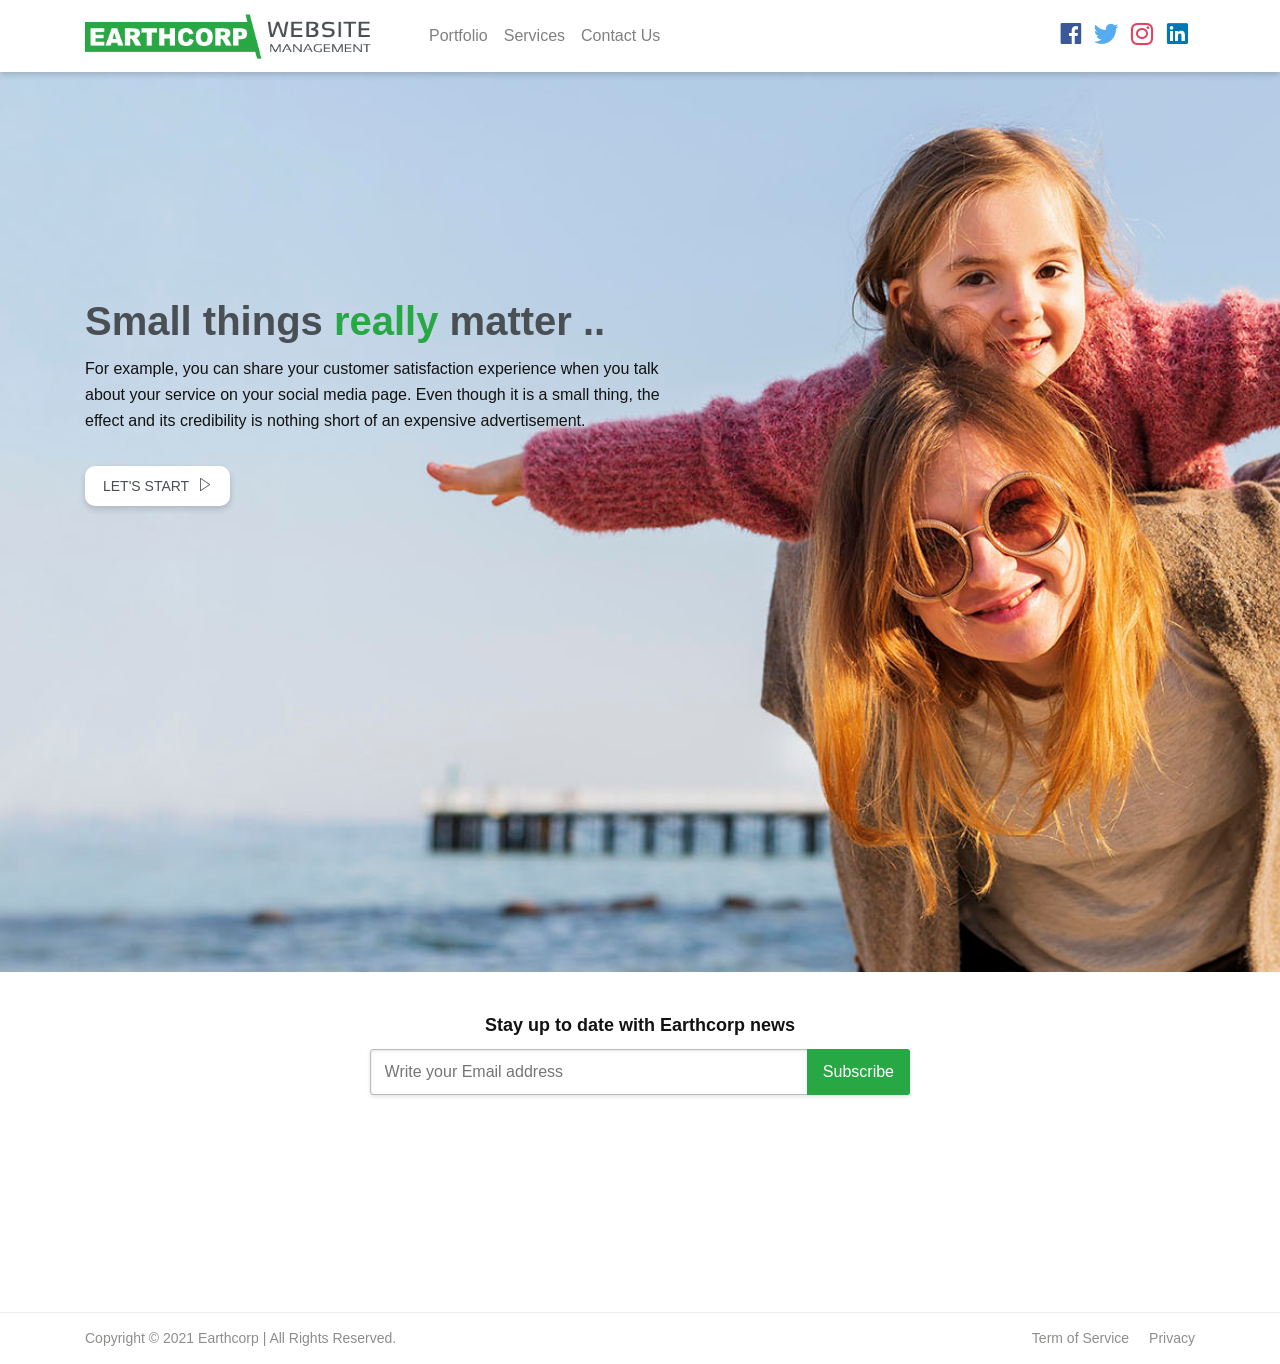
==== index.html @ bca7d78b "initial commit" ====
<!DOCTYPE HTML>
<html lang="en-US">
    <head>
        <meta charset="utf-8">
        <meta http-equiv="x-ua-compatible" content="ie-edge">
        <meta name="viewport" content="width=device-width, initial-scale=1,shrink-to-fit=no">
        <title>Earthcorp - Creative Digital Agency</title>
        <meta name="description" content="We sell domains, hosting, security certificates, business email etc. Build and manage all types of websites.">
        <meta name="keywords" content="website, domain, hosting, business email, ssl, logo creation">
        <link rel="canonical" href="https://www.earthcorp.in/">
        <link rel="shortcut icon" type="image/ico" href="image/favicon.ico">
        <link rel="stylesheet" href="https://stackpath.bootstrapcdn.com/bootstrap/4.5.2/css/bootstrap.min.css">
        <link rel="stylesheet" href="https://maxcdn.bootstrapcdn.com/font-awesome/4.7.0/css/font-awesome.min.css">
        <link rel="stylesheet" type="text/css" href="css/style.css">
        <script src="https://www.googleoptimize.com/optimize.js?id=OPT-PM5HH7F"></script>
        <!-- Global site tag (gtag.js) - Google Analytics -->
        <script async src="https://www.googletagmanager.com/gtag/js?id=UA-171605104-1"></script>
        <script>
            window.dataLayer = window.dataLayer || [];
            function gtag(){dataLayer.push(arguments);}
            gtag('js', new Date());

            gtag('config', 'UA-171605104-1');
        </script>
        <!-- Google Tag Manager -->
        <script>(function(w,d,s,l,i){w[l]=w[l]||[];w[l].push({'gtm.start':
        new Date().getTime(),event:'gtm.js'});var f=d.getElementsByTagName(s)[0],
        j=d.createElement(s),dl=l!='dataLayer'?'&l='+l:'';j.async=true;j.src=
        'https://www.googletagmanager.com/gtm.js?id='+i+dl;f.parentNode.insertBefore(j,f);
        })(window,document,'script','dataLayer','GTM-P4JBKQ4');</script>
        <!-- Facebook Verification -->
        <meta name="facebook-domain-verification" content="qpow1x0pnyznjqep50sifjeo64267b" />
        <!-- Facebook Pixel Code -->
        <script>
        !function(f,b,e,v,n,t,s)
        {if(f.fbq)return;n=f.fbq=function(){n.callMethod?
        n.callMethod.apply(n,arguments):n.queue.push(arguments)};
        if(!f._fbq)f._fbq=n;n.push=n;n.loaded=!0;n.version='2.0';
        n.queue=[];t=b.createElement(e);t.async=!0;
        t.src=v;s=b.getElementsByTagName(e)[0];
        s.parentNode.insertBefore(t,s)}(window, document,'script',
        'https://connect.facebook.net/en_US/fbevents.js');
        fbq('init', '201417341292095');
        fbq('track', 'PageView');
        </script>
        <noscript><img height="1" width="1" style="display:none"
        src="https://www.facebook.com/tr?id=201417341292095&ev=PageView&noscript=1"
        /></noscript>
        <!-- Mailchimp -->
        <script id="mcjs">!function(c,h,i,m,p){m=c.createElement(h),p=c.getElementsByTagName(h)[0],m.async=1,m.src=i,p.parentNode.insertBefore(m,p)}(document,"script","https://chimpstatic.com/mcjs-connected/js/users/01274bdf3ec0e63c744a2f222/663a6ed37cbe98f152220ed19.js");</script>

        <script type="application/ld+json">
        {
        "@context" : "https://schema.org/",
        "@type": "EmployerAggregateRating",
        "itemReviewed": {
            "@type": "Organization",
            "name" : "Creative Digital Agency",
            "sameAs" : "http://www.earthcorp.in"
        },
        "ratingValue": "91",
        "bestRating": "100",
        "worstRating": "1",
        "ratingCount" : "10561"
        }
        </script>
    </head>
    <body>
        <header>
            <nav class="navbar navbar-expand-md navbar-light">
                <div class="container">
                    <a href="#" class="navbar-brand mr-3"><img src="image/logo.png" alt="Earthcorp" id="logo"></a>
                    <button type="button" class="navbar-toggler" data-toggle="collapse" data-target="#navbarCollapse">
                        <span class="navbar-toggler-icon"></span>
                    </button>
                    <div class="collapse navbar-collapse" id="navbarCollapse">
                        <div class="navbar-nav">
                            <a href="portfolio.html" class="nav-item nav-link">Portfolio</a>
                            <a href="services.html" class="nav-item nav-link">Services</a>
                            <a href="contact.html" class="nav-item nav-link">Contact Us</a>
                        </div>
                        <div class="navbar-nav ml-auto">
                            <div class="social d-none d-sm-flex align-items-center">
                                <ul>
                                  <li><a href="https://www.facebook.com/earthcorp7" target="_blank"><i class="lni-facebook-original" style="color:#3b5999"></i></a></li>
                                  <li><a href="https://twitter.com/earthcorp7" target="_blank"><i class="lni-twitter-original" style="color:#55acee"></i></a></li>
                                  <li><a href="https://www.instagram.com/earthcorp7/" target="_blank"><i class="lni-instagram-original" style="color:#e4405f"></i></a></li>
                                  <li><a href="https://www.linkedin.com/company/earthcorp/" target="_blank"><i class="lni-linkedin-original" style="color:#0077B5"></i></a></li>                        
                                </ul>
                            </div>
                        </div>
                    </div>
                </div>    
            </nav>
        </header>
   
        <section id="intro" class="clearfix">
            <div class="container">
                <div class="intro-img">
                    <img src="" alt="" class="img-fluid">
                </div>
                <div class="intro-info">    
                    <h1>Small things <span>really</span> matter ..</h1>
                    <p>For example, you can share your customer satisfaction experience when you talk about your service on your social media page. Even though it is a small thing, the effect and its credibility is nothing short of an expensive advertisement.</p>
                    <ul class="intro-btn">
                        <li><a class="main-btn btn-two" href="contact.html">Let's Start <i class="lni-play"></i></a></li>
                    </ul>
                </div>
            </div>
        </section>

        <section>
            <div class="subscribe">
                <div class="container">
                    <div class="row">
                        <div class="col-md-6 offset-md-3">
                            <p class="title">Stay up to date with Earthcorp news</p>
                            <form class="submit" action="https://earthcorp.us15.list-manage.com/subscribe/post?u=01274bdf3ec0e63c744a2f222&amp;id=a930057a27" method="post" target="_blank" novalidate="">
                            <input type="email" placeholder="Write your Email address">
                            <button type="submit">Subscribe</button>
                            </form>
                        </div>
                    </div>
                </div>
            </div>
        </section>

        <section>
            <div class="container">
                <center>
                    <script async src="https://pagead2.googlesyndication.com/pagead/js/adsbygoogle.js"></script>
                    <!-- 728x90 -->
                    <ins class="adsbygoogle"
                        style="display:inline-block;width:728px;height:90px"
                        data-ad-client="ca-pub-1435402359967609"
                        data-ad-slot="6272569237"></ins>
                    <script>
                        (adsbygoogle = window.adsbygoogle || []).push({});
                    </script>
                </center>
            </div>
        </section>
        
        <div class="footer_bottom">
            <div class="container">
                <div class="row">
                    <div class="col-12">
                        <p class="crp">Copyright © 2021 <a href="https://earthcorp.in">Earthcorp</a> | All Rights Reserved.</p>
                        <ul class="bottom_menu">
                            <li><a href="#">Term of Service</a></li>
                            <li><a href="privacy.html">Privacy</a></li>
                        </ul>
                    </div>
                </div>
            </div>
        </div>
        
    
        <script src="https://code.jquery.com/jquery-3.5.1.min.js"></script>
        <script src="https://cdn.jsdelivr.net/npm/popper.js@1.16.1/dist/umd/popper.min.js"></script>
        <script src="https://stackpath.bootstrapcdn.com/bootstrap/4.5.2/js/bootstrap.min.js"></script>
    </body>
</html>
---- css/style.css ----
@import url(../css/LineIcons.css);

*,
*::before,
*::after {
  -webkit-box-sizing: border-box;
          box-sizing: border-box;
}
html {
    line-height: 1.15;
    -webkit-text-size-adjust: 100%;
    -webkit-tap-highlight-color: rgba(0, 0, 0, 0);
}
body {
    margin: 0;
    color: #121212; 
}
::-moz-selection {
    color: #fff;
    background-color: #28a745;
}
::selection {
    color: #fff;
    background-color: #28a745;
}
a {
    color: #28a745;
    text-decoration: none;
    background-color: transparent;
}
a:hover,
input:focus,
textarea:focus,
button:focus {
color: #218838;
text-decoration: none;
outline: none !important;
}
ul,ol {
    margin: 0px;
    padding: 0px;
    list-style-type: none; 
}
.list-unstyled li {
    font-size: 13px;
    margin-left: 2px;
    margin-top: 5px;
    color: #f00; 
}
section {
    padding: 30px 0 40px 0;
}
.navbar {
    -webkit-box-shadow: 0 3px 6px 0 rgba(0, 0, 0, 0.16);
    -moz-box-shadow: 0 3px 6px 0 rgba(0, 0, 0, 0.16);
    box-shadow: 0 3px 6px 0 rgba(0, 0, 0, 0.16);
    transition: all 0.3s ease 0s;
}
.navbar-brand #logo {
	width: 320px;
	height: auto;
}
#intro {
    width: 100%;
    min-height: 100vh;
    background: url(../image/intro-bg.jpg) center center/cover no-repeat;
    background-size: cover;
    padding: 200px 0 120px 0;
}
@media (max-width: 767px) {
    #intro {
        min-height: 100%;
    }
}
#intro .intro-img {
    width: 50%;
    float: right;
}  
#intro .intro-info {
    width: 55%;
    float: left;
}
#intro .intro-info h1 {
    color: #4a4f54;
    margin-bottom: 10px;
    font-weight: 600;
    line-height: 50px;
}
#intro .intro-info span {
    font-weight: 600;
    color: #28a745;
    text-decoration: none;
}
#intro .intro-info p {
    font-size: 16px;
    font-weight: 400;
    line-height: 26px;
    margin-bottom: 18px;
}
#intro .main-btn {
    color: #121212;
    font-weight: 800; 
}
@media (max-width: 991px) {
    #intro {
    padding: 180px 0 60px 0;
}
#intro .intro-img {
    width: 80%;
    float: none;
    margin: 0 auto 25px auto;
} 
    #intro .intro-info {
        width: 80%;
        float: none;
        margin: auto;
        text-align: center;
    }
}
@media (max-width: 767px) {
    #intro .intro-info {
    width: 80%;
    padding: 0 0 60px 0;
}
#intro .intro-info p {
    font-size: 18px;
    line-height: 28px;
    margin-bottom: 10px;
    }
}
@media (max-width: 574px) {
    #intro {
        padding: 100px 0 20px 0;
    }
}
#intro .intro-info .intro-btn {
    margin-top: 22px; 
}
#intro .intro-info .intro-btn li {
    display: inline-block;
    margin: 10px 0 0; 
}
#intro .intro-info .intro-btn li a.main-btn {
    border-radius: 10px;
    overflow: hidden;
    background-color: #fff;
    -webkit-box-shadow: 0 3px 6px 0 rgba(0, 0, 0, 0.16);
    -moz-box-shadow: 0 3px 6px 0 rgba(0, 0, 0, 0.16);
    box-shadow: 0 3px 6px 0 rgba(0, 0, 0, 0.16);
    border: 0;
    line-height: 40px;
    font-size: 14px;
    font-weight: 600;
}
#intro .intro-info .intro-btn li a.main-btn i {
    margin-left: 5px; 
}
#intro .intro-info .intro-btn li a.main-btn.btn-two:hover {
    -webkit-box-shadow: 0 3px 25px 0 rgba(0, 0, 0, 0.16);
    -moz-box-shadow: 0 3px 25px 0 rgba(0, 0, 0, 0.16);
    box-shadow: 0 3px 25px 0 rgba(0, 0, 0, 0.16); 
    color: #28a745;
    text-decoration: none;
}
#intro .intro-info .intro-btn li a.main-btn.btn-two {
    color: #4a4f54;
    font-weight: 500;
}
.main-btn {
    display: inline-block;
    text-align: center;
    white-space: nowrap;
    vertical-align: middle;
    -webkit-user-select: none;
    -moz-user-select: none;
    -ms-user-select: none;
    user-select: none;
    border: 2px solid transparent;
    padding: 0 18px;
    font-size: 14px;
    line-height: 34px;
    color: #0067f4;
    cursor: pointer;
    z-index: 5;
    -webkit-transition: all 0.4s ease-out 0s;
    -moz-transition: all 0.4s ease-out 0s;
    -ms-transition: all 0.4s ease-out 0s;
    -o-transition: all 0.4s ease-out 0s;
    transition: all 0.4s ease-out 0s;
    position: relative;
    text-transform: uppercase;
}
@media (max-width: 767px) {
.main-btn {
    font-size: 14px;
    padding: 0 20px;
    line-height: 40px; 
    }
}
.feature .back-bg {
    margin-left: 40px !important;
    margin-top: -20px;
}
.feature svg {
    display: block;
    margin-left: auto;
    margin-right: -80px;
}
.feature svg.defs {
    position: absolute;
    width: 0;
    height: 0;
}
.feature .squircle {
    width: 100%;
    height: 450px;
    background: url(../image/learn-img.jpg) center/cover, #aaa;
    clip-path: url(#clip-path);
    background-position-x: -50px;
}
.feature .card {
    border: none;
    background: transparent;
}
@media (max-width: 767px) {
    .feature svg {
      margin-left: 30px;
      margin-top: 40px;
    }
}
@media (max-width: 767px) {
    .feature .back-bg {
     margin-left: 5px !important;
     margin-top: 30px;
    }
}
#services .card {
    background: #fff;
    border-radius: 10px;
    margin: 0 0px;
    padding: 15px 0;
    text-align: center;
    transition: 0.3s ease-in-out;
    height: 100%;
    -webkit-box-shadow: 0 3px 6px 0 rgba(0, 0, 0, 0.16);
    -moz-box-shadow: 0 3px 6px 0 rgba(0, 0, 0, 0.16);
    box-shadow: 0 2px 4px 0 rgba(0, 0, 0, 0.16);
}
#services .card:hover {
    background: #fff;
    box-shadow: 0 3px 6px 0 rgba(0, 0, 0, 0.16);
    transform: translate3D(0, -2px, 0);
}
#services .card i {
    font-size: 40px;
    padding-top: 15px;
    color: #4a4f54;
}
#services .card h5 {
    font-size: 18px;
    font-weight: 500;
}
#services .card p {
    font-size: 14px;
}
.footer_bottom {
    border-top: 1px solid #eee;
    padding: 15px 0;
}
.footer_bottom p.crp {
	float: left;
	margin: 0;
	color: #8d8d8c;
	font-size: 14px;
}
.footer_bottom p.crp a {
    color: #8d8d8c;
}
ul.bottom_menu li a {
	color: #8d8d8c;
}
ul.bottom_menu li {
	float: left;
	font-size: 14px;
	margin-left: 20px;
}
.bottom_menu {
	float: right;
}
@media (max-width: 767px) {
    .bottom_menu {
        float: right;
        width: 100%;
        justify-content: center;
        display: flex;
    }
    .footer_bottom p.crp {
        float: left;
        width: 100%;
        text-align: center;
    }
}
.contact-form .single-form {
    margin-top: 0px; 
    font-size: 14px;
} 
.contact-form .single-form textarea,
.contact-form .single-form input {
    width: 100%;
    height: 45px;
    border: 1px solid #cbced1;
    border-radius: 3px;
    padding: 0 18px;
    background-color: #fff;
    font-size: 14px;
} 
.contact-form .single-form textarea::placeholder,
.contact-form .single-form input::placeholder {
    opacity: 1;
    color: #a4a4a4; 
}
.contact-form .single-form textarea::-moz-placeholder,
.contact-form .single-form input::-moz-placeholder {
    opacity: 1;
    color: #a4a4a4;
}
.contact-form .single-form textarea::-moz-placeholder,
.contact-form .single-form input::-moz-placeholder {
    opacity: 1;
    color: #a4a4a4;
}
.contact-form .single-form textarea::-webkit-input-placeholder,
.contact-form .single-form input::-webkit-input-placeholder {
    opacity: 1;
    color: #a4a4a4;
}
.contact-form .single-form textarea {
    height: 160px;
    padding-top: 15px;
    resize: none;
}
.contact-form .single-form .main-btn {
    border-radius: 3px;
    background-color: #28a745;
    color: #fff;
}
.contact-form .single-form .main-btn:hover {
    background-color: #28a745; 
}
.section-header h3 {
    color: #283d50;
    text-align: center;
    font-weight: 500;
    position: relative;
}
.section-header p {
    text-align: center;
    margin: auto;
    padding-bottom: 40px;
    width: 50%;
}
@media (max-width: 991px) {
    .section-header p {
    width: 100%;
    }
}
.social {
    font-size: 16px;
    font-weight: 700;
    color: #6c6c6c;
    padding-left: 50px; 
    float: right;
}
.social ul li {
    display: inline-block;
    margin-right: 5px; 
}
.social ul li a {
    font-size: 26px;
    text-transform: uppercase;
    font-weight: 700;
    color: #6c6c6c;
    border-radius: 4px;
    -webkit-transition: all 0.3s ease-out 0s;
    -moz-transition: all 0.3s ease-out 0s;
    -ms-transition: all 0.3s ease-out 0s;
    -o-transition: all 0.3s ease-out 0s;
    transition: all 0.3s ease-out 0s; 
}
.social ul li a:hover {
    color: #6c6c6c; 
    text-decoration: none;
}
.subscribe {
    margin: 10px auto;
}
.subscribe .title {
    font-size: 18px;
    font-weight: 700;
    margin-bottom: 10px;
    position: relative;
    text-align: center;
}
.subscribe form {
    position: relative;
}   
.subscribe form input{
    width: 100%;
    display: block;
    font-size: 1em;
    padding: .625em .85em;
    padding-right: 7em;
    line-height: 1.5;
    margin: 0;
    border: 1px solid #bbb;
    box-shadow: 0 1px 3px rgba(0, 0, 0, .1) inset, 
                0 2px 4px rgba(0, 0, 0, .1);
    border-radius: 3px;
}  
.subscribe form input:focus {
    border-color: #28a745;
    outline: 0;
}  
.subscribe form button {
    text-decoration: none;
    background: #28a745;
    height: 100%;
    position: absolute;
    right: 0;
    top: 0;
    line-height: 1.5;
    color: white;
    font-size: 1em;
    border-radius: 0 3px 3px 0;
    border: 0;
    outline: 0;
    text-align: center;
    -webkit-appearance: none;
    margin: 0;
    padding: 0 1em;
}  
.subscribe form button:hover {
    cursor: pointer;
    background-color: #28a745;
}
.subscribe form button:disabled {
    opacity: .5;
}
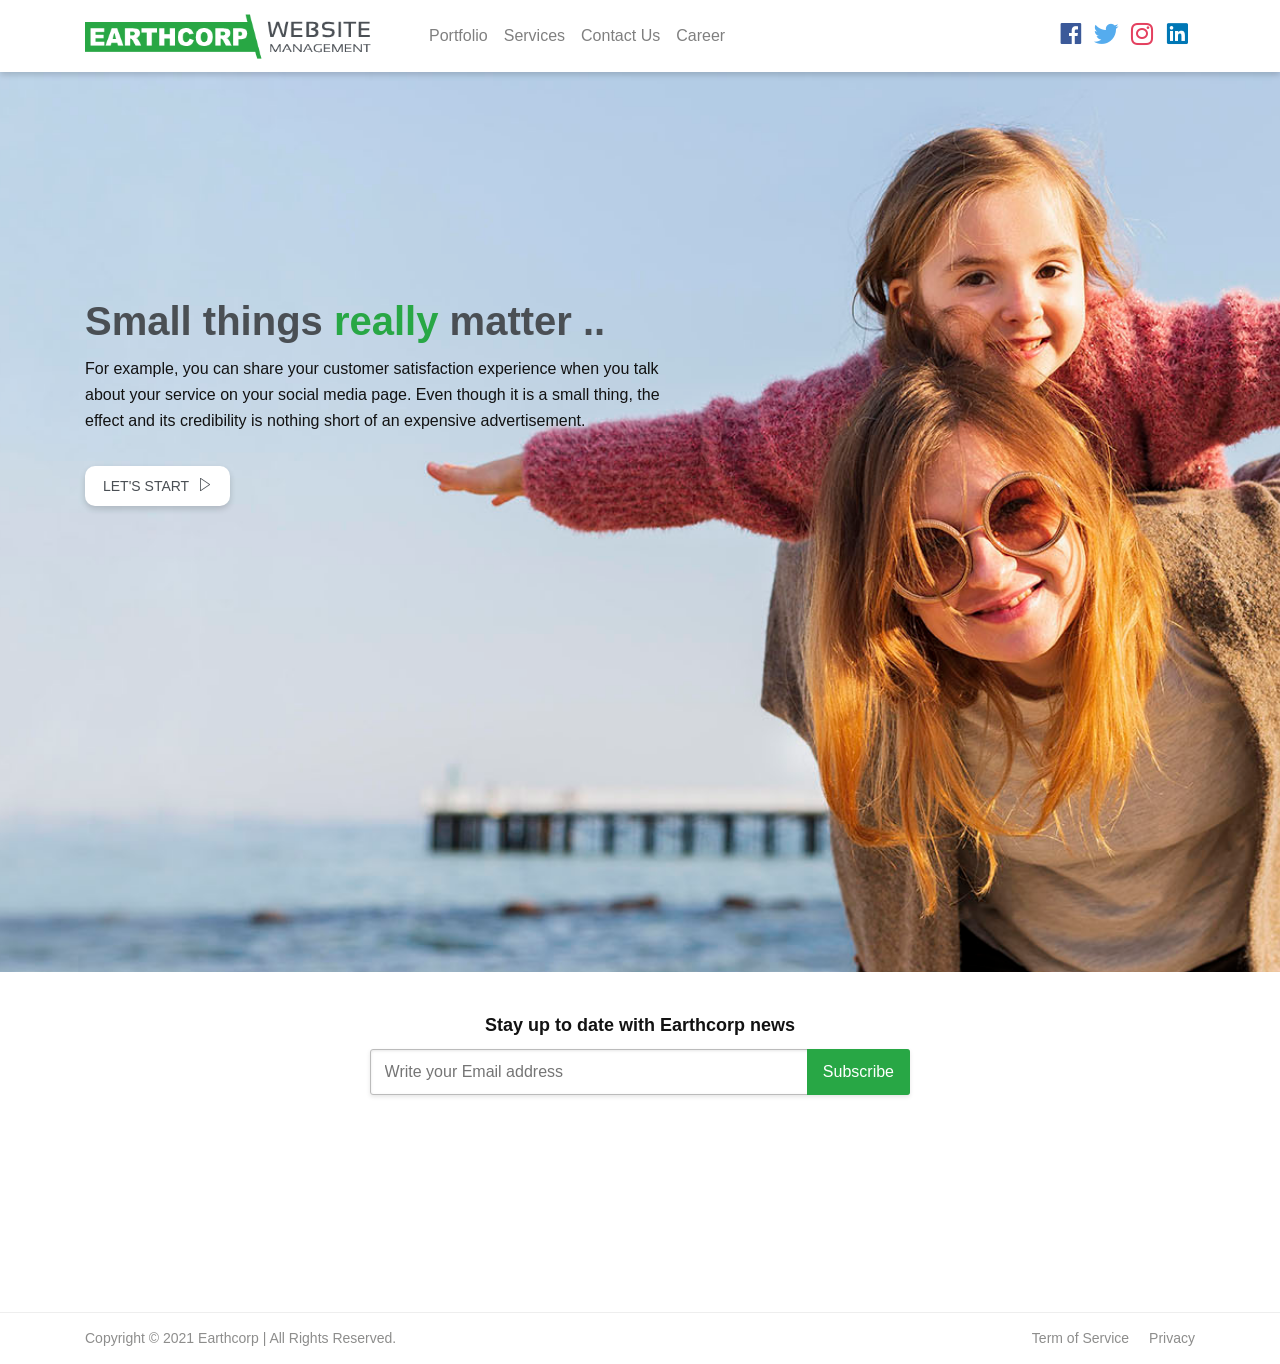
==== commit b0ea6ae3: "initial commit" ====
--- a/index.html
+++ b/index.html
@@ -78,6 +78,7 @@
                             <a href="portfolio.html" class="nav-item nav-link">Portfolio</a>
                             <a href="services.html" class="nav-item nav-link">Services</a>
                             <a href="contact.html" class="nav-item nav-link">Contact Us</a>
+                            <a href="career.html" class="nav-item nav-link">Career</a>
                         </div>
                         <div class="navbar-nav ml-auto">
                             <div class="social d-none d-sm-flex align-items-center">
@@ -147,7 +148,7 @@
                     <div class="col-12">
                         <p class="crp">Copyright © 2021 <a href="https://earthcorp.in">Earthcorp</a> | All Rights Reserved.</p>
                         <ul class="bottom_menu">
-                            <li><a href="#">Term of Service</a></li>
+                            <li><a href="term-of-service.html">Term of Service</a></li>
                             <li><a href="privacy.html">Privacy</a></li>
                         </ul>
                     </div>
--- a/css/style.css
+++ b/css/style.css
@@ -10,9 +10,10 @@
     line-height: 1.15;
     -webkit-text-size-adjust: 100%;
     -webkit-tap-highlight-color: rgba(0, 0, 0, 0);
-}
+}  
 body {
     margin: 0;
+    font-family: sans-serif;
     color: #121212; 
 }
 ::-moz-selection {
@@ -445,4 +446,17 @@
 }
 .subscribe form button:disabled {
     opacity: .5;
+}
+.modal-content {
+    padding: 40px;
+}
+.modal-title {
+    margin-left: -15px;
+}
+.modal-header {
+    margin-bottom: 10px;
+}
+.modal-content .close {
+    text-align: right; 
+    cursor: pointer;
 }
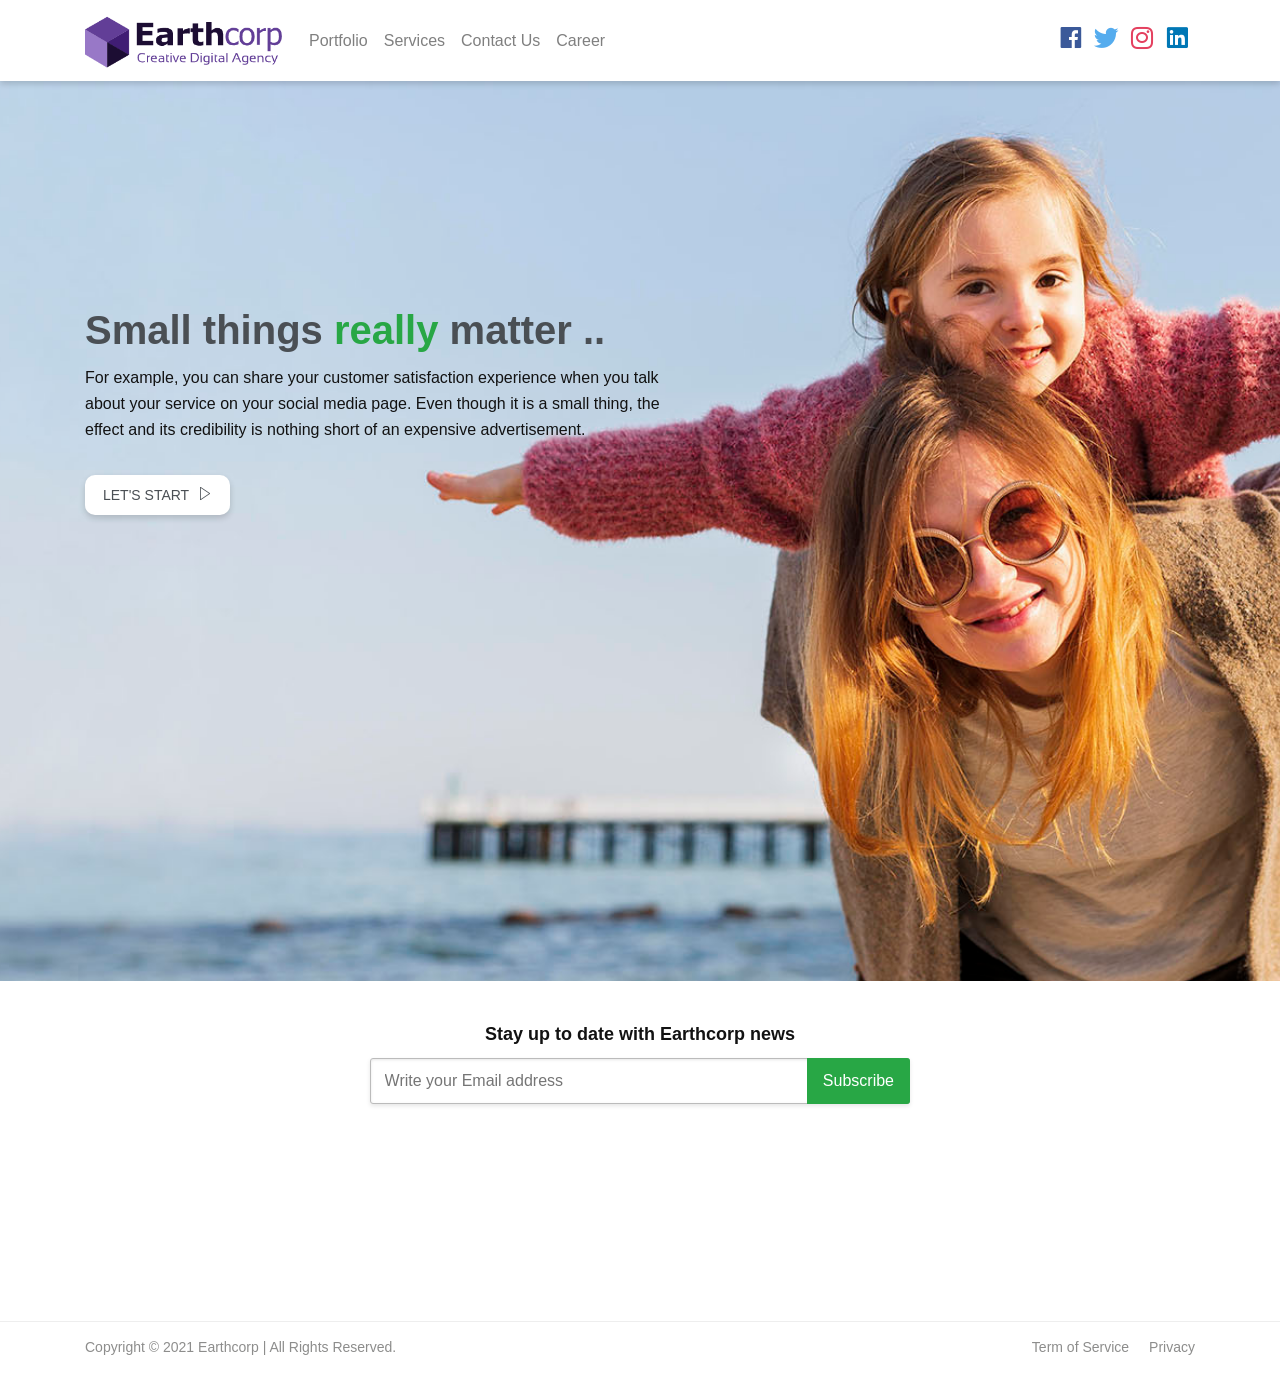
==== commit ab250522: "initial commit" ====
--- a/index.html
+++ b/index.html
@@ -9,6 +9,10 @@
         <meta name="keywords" content="website, domain, hosting, business email, ssl, logo creation">
         <link rel="canonical" href="https://www.earthcorp.in/">
         <link rel="shortcut icon" type="image/ico" href="image/favicon.ico">
+        <link rel="apple-touch-icon" sizes="180x180" href="/apple-touch-icon.png">
+        <link rel="icon" type="image/png" sizes="32x32" href="/favicon-32x32.png">
+        <link rel="icon" type="image/png" sizes="16x16" href="/favicon-16x16.png">
+        <link rel="manifest" href="/site.webmanifest">
         <link rel="stylesheet" href="https://stackpath.bootstrapcdn.com/bootstrap/4.5.2/css/bootstrap.min.css">
         <link rel="stylesheet" href="https://maxcdn.bootstrapcdn.com/font-awesome/4.7.0/css/font-awesome.min.css">
         <link rel="stylesheet" type="text/css" href="css/style.css">
--- a/css/style.css
+++ b/css/style.css
@@ -58,7 +58,7 @@
     transition: all 0.3s ease 0s;
 }
 .navbar-brand #logo {
-	width: 320px;
+	width: 200px;
 	height: auto;
 }
 #intro {
@@ -459,4 +459,4 @@
 .modal-content .close {
     text-align: right; 
     cursor: pointer;
-}+}
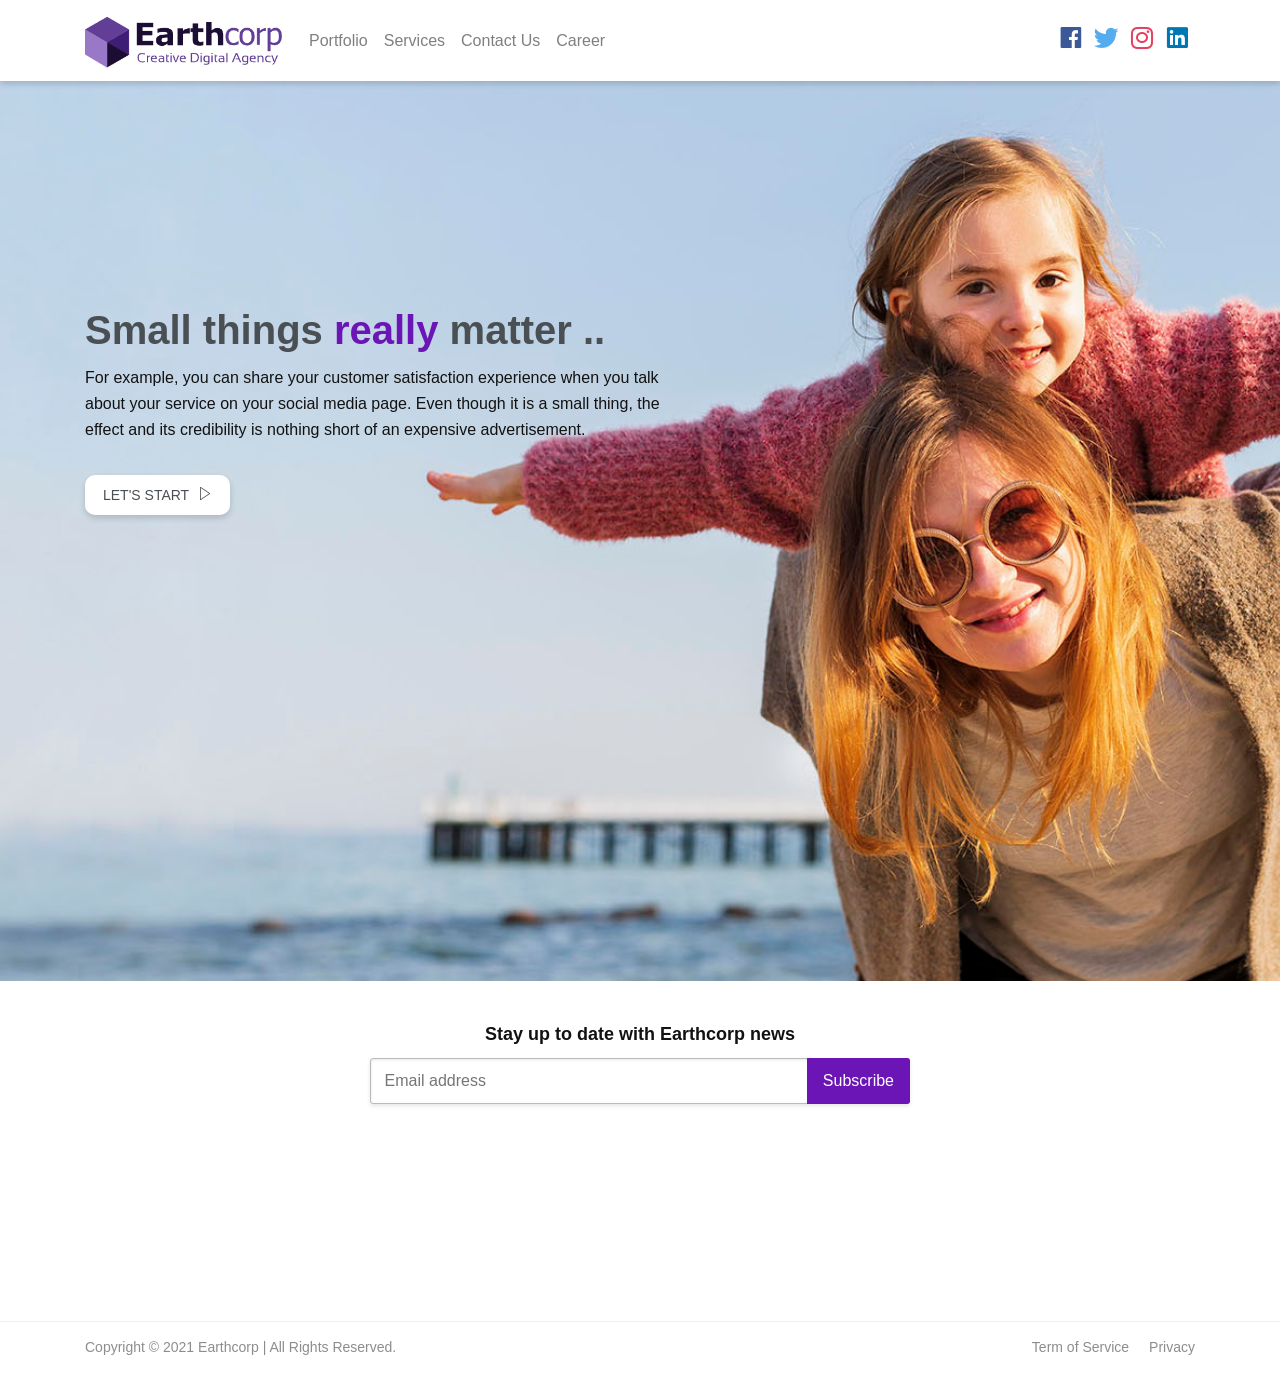
==== commit 03ceaaab: "initial commit" ====
--- a/index.html
+++ b/index.html
@@ -121,7 +121,7 @@
                         <div class="col-md-6 offset-md-3">
                             <p class="title">Stay up to date with Earthcorp news</p>
                             <form class="submit" action="https://earthcorp.us15.list-manage.com/subscribe/post?u=01274bdf3ec0e63c744a2f222&amp;id=a930057a27" method="post" target="_blank" novalidate="">
-                            <input type="email" placeholder="Write your Email address">
+                            <input type="email" placeholder="Email address">
                             <button type="submit">Subscribe</button>
                             </form>
                         </div>
--- a/css/style.css
+++ b/css/style.css
@@ -3,13 +3,15 @@
 *,
 *::before,
 *::after {
-  -webkit-box-sizing: border-box;
-          box-sizing: border-box;
+    -webkit-box-sizing: inherit;
+    -moz-box-sizing: inherit;
+    box-sizing: inherit;
 }
 html {
     line-height: 1.15;
     -webkit-text-size-adjust: 100%;
     -webkit-tap-highlight-color: rgba(0, 0, 0, 0);
+    box-sizing: border-box;
 }  
 body {
     margin: 0;
@@ -18,14 +20,14 @@
 }
 ::-moz-selection {
     color: #fff;
-    background-color: #28a745;
+    background-color: #6b15b6;
 }
 ::selection {
     color: #fff;
-    background-color: #28a745;
+    background-color: #6b15b6;
 }
 a {
-    color: #28a745;
+    color: #6b15b6;
     text-decoration: none;
     background-color: transparent;
 }
@@ -33,7 +35,7 @@
 input:focus,
 textarea:focus,
 button:focus {
-color: #218838;
+color: #6b15b6;
 text-decoration: none;
 outline: none !important;
 }
@@ -89,7 +91,7 @@
 }
 #intro .intro-info span {
     font-weight: 600;
-    color: #28a745;
+    color: #6b15b6;
     text-decoration: none;
 }
 #intro .intro-info p {
@@ -160,7 +162,7 @@
     -webkit-box-shadow: 0 3px 25px 0 rgba(0, 0, 0, 0.16);
     -moz-box-shadow: 0 3px 25px 0 rgba(0, 0, 0, 0.16);
     box-shadow: 0 3px 25px 0 rgba(0, 0, 0, 0.16); 
-    color: #28a745;
+    color: #6b15b6;
     text-decoration: none;
 }
 #intro .intro-info .intro-btn li a.main-btn.btn-two {
@@ -180,7 +182,7 @@
     padding: 0 18px;
     font-size: 14px;
     line-height: 34px;
-    color: #0067f4;
+    color: #6b15b6;
     cursor: pointer;
     z-index: 5;
     -webkit-transition: all 0.4s ease-out 0s;
@@ -342,11 +344,11 @@
 }
 .contact-form .single-form .main-btn {
     border-radius: 3px;
-    background-color: #28a745;
+    background-color: #6b15b6;
     color: #fff;
 }
 .contact-form .single-form .main-btn:hover {
-    background-color: #28a745; 
+    background-color: #6b15b6; 
 }
 .section-header h3 {
     color: #283d50;
@@ -419,12 +421,12 @@
     border-radius: 3px;
 }  
 .subscribe form input:focus {
-    border-color: #28a745;
+    border-color: #6b15b6;
     outline: 0;
 }  
 .subscribe form button {
     text-decoration: none;
-    background: #28a745;
+    background: #6b15b6;
     height: 100%;
     position: absolute;
     right: 0;
@@ -442,7 +444,7 @@
 }  
 .subscribe form button:hover {
     cursor: pointer;
-    background-color: #28a745;
+    background-color: #571194;
 }
 .subscribe form button:disabled {
     opacity: .5;
@@ -460,3 +462,82 @@
     text-align: right; 
     cursor: pointer;
 }
+.btn-primary {
+    color: #fff;
+    background-color: #6b15b6;
+    border-color: #6b15b6;
+  }
+  
+  .btn-primary:hover {
+    color: #fff;
+    background-color: #571194;
+    border-color: #501088;
+  }
+  
+  .btn-primary:focus, .btn-primary.focus {
+    box-shadow: 0 0 0 0 rgba(107, 21, 182, 0.5);
+  }
+  
+  .btn-primary.disabled, .btn-primary:disabled {
+    color: #fff;
+    background-color: #6b15b6;
+    border-color: #6b15b6;
+  }
+  
+  .btn-primary:not(:disabled):not(.disabled):active, .btn-primary:not(:disabled):not(.disabled).active,
+  .show > .btn-primary.dropdown-toggle {
+    color: #fff;
+    background-color: #501088;
+    border-color: #490e7d;
+  }
+  
+  .btn-primary:not(:disabled):not(.disabled):active:focus, .btn-primary:not(:disabled):not(.disabled).active:focus,
+  .show > .btn-primary.dropdown-toggle:focus {
+    box-shadow: 0 0 0 0 rgba(107, 21, 182, 0.5);
+  }
+  .btn {
+    display: inline-block;
+    font-weight: 400;
+    text-align: center;
+    white-space: nowrap;
+    vertical-align: middle;
+    -webkit-user-select: none;
+       -moz-user-select: none;
+        -ms-user-select: none;
+            user-select: none;
+    border: 1px solid transparent;
+    padding: 0.5rem 0.8rem;
+    font-size: 0.9375rem;
+    line-height: 1.5;
+    border-radius: 0.25rem;
+    transition: color 0.15s ease-in-out, background-color 0.15s ease-in-out, border-color 0.15s ease-in-out, box-shadow 0.15s ease-in-out;
+  }
+  
+  @media screen and (prefers-reduced-motion: reduce) {
+    .btn {
+      transition: none;
+    }
+  }
+  
+  .btn:hover, .btn:focus {
+    text-decoration: none;
+  }
+  
+  .btn:focus, .btn.focus {
+    outline: 0;
+    box-shadow: 0 0 0 0 rgba(107, 21, 182, 0.25);
+  }
+  
+  .btn.disabled, .btn:disabled {
+    opacity: 0.65;
+  }
+  
+  .btn:not(:disabled):not(.disabled) {
+    cursor: pointer;
+  }
+  
+  a.btn.disabled,
+  fieldset:disabled a.btn {
+    pointer-events: none;
+  }
+  
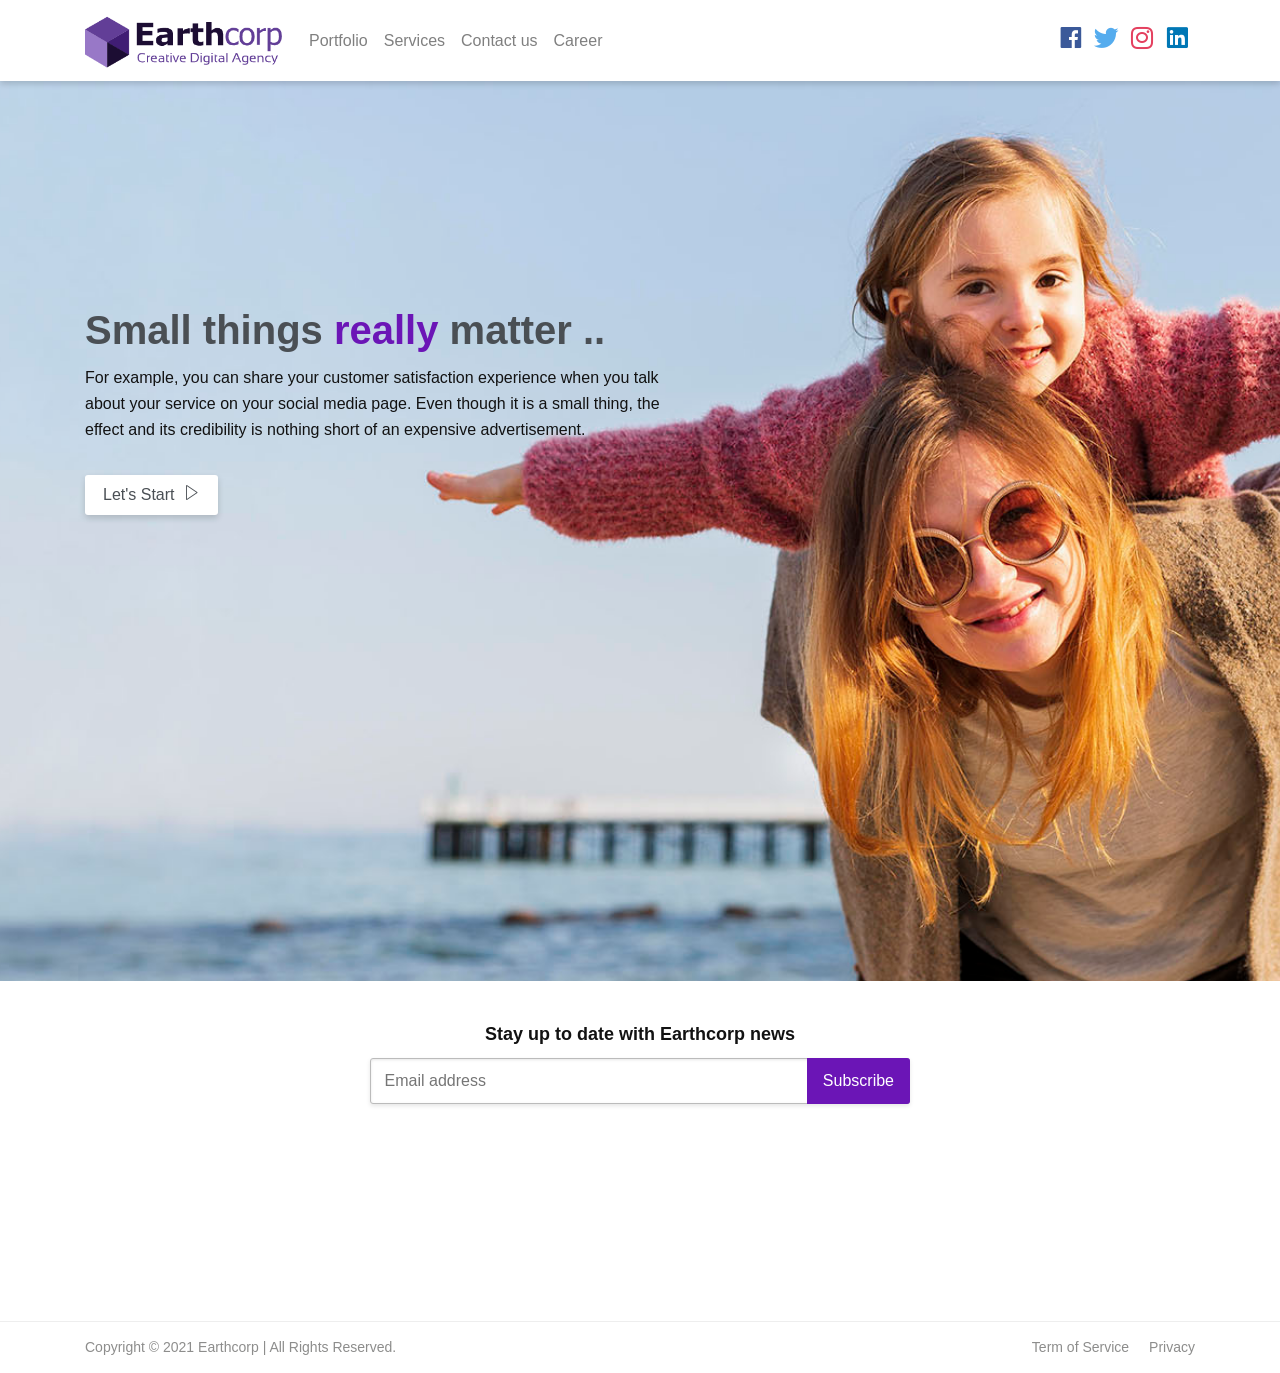
==== commit 226fd94c: "initial commit" ====
--- a/index.html
+++ b/index.html
@@ -81,7 +81,7 @@
                         <div class="navbar-nav">
                             <a href="portfolio.html" class="nav-item nav-link">Portfolio</a>
                             <a href="services.html" class="nav-item nav-link">Services</a>
-                            <a href="contact.html" class="nav-item nav-link">Contact Us</a>
+                            <a href="contact.html" class="nav-item nav-link">Contact us</a>
                             <a href="career.html" class="nav-item nav-link">Career</a>
                         </div>
                         <div class="navbar-nav ml-auto">
--- a/css/style.css
+++ b/css/style.css
@@ -144,7 +144,7 @@
     margin: 10px 0 0; 
 }
 #intro .intro-info .intro-btn li a.main-btn {
-    border-radius: 10px;
+    border-radius: 3px;
     overflow: hidden;
     background-color: #fff;
     -webkit-box-shadow: 0 3px 6px 0 rgba(0, 0, 0, 0.16);
@@ -167,7 +167,8 @@
 }
 #intro .intro-info .intro-btn li a.main-btn.btn-two {
     color: #4a4f54;
-    font-weight: 500;
+    font-weight: normal;
+    font-size: 16px;
 }
 .main-btn {
     display: inline-block;
@@ -191,7 +192,6 @@
     -o-transition: all 0.4s ease-out 0s;
     transition: all 0.4s ease-out 0s;
     position: relative;
-    text-transform: uppercase;
 }
 @media (max-width: 767px) {
 .main-btn {
@@ -257,7 +257,7 @@
 #services .card i {
     font-size: 40px;
     padding-top: 15px;
-    color: #4a4f54;
+    color: #6b15b6;
 }
 #services .card h5 {
     font-size: 18px;
@@ -327,11 +327,6 @@
     opacity: 1;
     color: #a4a4a4;
 }
-.contact-form .single-form textarea::-moz-placeholder,
-.contact-form .single-form input::-moz-placeholder {
-    opacity: 1;
-    color: #a4a4a4;
-}
 .contact-form .single-form textarea::-webkit-input-placeholder,
 .contact-form .single-form input::-webkit-input-placeholder {
     opacity: 1;
@@ -348,7 +343,7 @@
     color: #fff;
 }
 .contact-form .single-form .main-btn:hover {
-    background-color: #6b15b6; 
+    background-color: #501088; 
 }
 .section-header h3 {
     color: #283d50;
@@ -433,7 +428,7 @@
     top: 0;
     line-height: 1.5;
     color: white;
-    font-size: 1em;
+    font-size: 16px;
     border-radius: 0 3px 3px 0;
     border: 0;
     outline: 0;
@@ -462,82 +457,105 @@
     text-align: right; 
     cursor: pointer;
 }
-.btn-primary {
-    color: #fff;
-    background-color: #6b15b6;
-    border-color: #6b15b6;
-  }
-  
-  .btn-primary:hover {
-    color: #fff;
-    background-color: #571194;
-    border-color: #501088;
-  }
-  
-  .btn-primary:focus, .btn-primary.focus {
-    box-shadow: 0 0 0 0 rgba(107, 21, 182, 0.5);
-  }
-  
-  .btn-primary.disabled, .btn-primary:disabled {
-    color: #fff;
-    background-color: #6b15b6;
-    border-color: #6b15b6;
-  }
-  
-  .btn-primary:not(:disabled):not(.disabled):active, .btn-primary:not(:disabled):not(.disabled).active,
-  .show > .btn-primary.dropdown-toggle {
-    color: #fff;
-    background-color: #501088;
-    border-color: #490e7d;
-  }
-  
-  .btn-primary:not(:disabled):not(.disabled):active:focus, .btn-primary:not(:disabled):not(.disabled).active:focus,
-  .show > .btn-primary.dropdown-toggle:focus {
-    box-shadow: 0 0 0 0 rgba(107, 21, 182, 0.5);
-  }
-  .btn {
+.btn-one {
     display: inline-block;
-    font-weight: 400;
     text-align: center;
     white-space: nowrap;
     vertical-align: middle;
     -webkit-user-select: none;
-       -moz-user-select: none;
-        -ms-user-select: none;
-            user-select: none;
-    border: 1px solid transparent;
+    -moz-user-select: none;
+    -ms-user-select: none;
+    user-select: none;
+    border: 2px solid transparent;
+    border-radius: 3px;
+    padding: 0 18px;
+    font-size: 14px;
+    line-height: 34px;
+    color: #fff;
+    background: #6b15b6;
+    cursor: pointer;
+    position: relative;
+}
+.btn-one:hover {
+    color: #fff;
+    background-color: #501088;
+}
+.btn-one a:hover, input:focus, textarea:focus, button:focus {
+    color: #fff;
+    text-decoration: none;
+    outline: none !important;
+}
+.form-control {
+    display: block;
+    width: 100%;
+    height: calc(2.40625rem + 2px);
     padding: 0.5rem 0.8rem;
     font-size: 0.9375rem;
     line-height: 1.5;
+    color: #495057;
+    background-color: #fff;
+    background-clip: padding-box;
+    border: 1px solid #d9e4ec;
     border-radius: 0.25rem;
-    transition: color 0.15s ease-in-out, background-color 0.15s ease-in-out, border-color 0.15s ease-in-out, box-shadow 0.15s ease-in-out;
+    transition: border-color 0.15s ease-in-out, box-shadow 0.15s ease-in-out;
   }
   
   @media screen and (prefers-reduced-motion: reduce) {
-    .btn {
+    .form-control {
       transition: none;
     }
   }
   
-  .btn:hover, .btn:focus {
-    text-decoration: none;
-  }
-  
-  .btn:focus, .btn.focus {
+  .form-control::-ms-expand {
+    background-color: transparent;
+    border: 0;
+  }
+  
+  .form-control:focus {
+    color: #495057;
+    background-color: #fff;
+    border-color: #aa5eec;
     outline: 0;
-    box-shadow: 0 0 0 0 rgba(107, 21, 182, 0.25);
-  }
-  
-  .btn.disabled, .btn:disabled {
-    opacity: 0.65;
-  }
-  
-  .btn:not(:disabled):not(.disabled) {
-    cursor: pointer;
-  }
-  
-  a.btn.disabled,
-  fieldset:disabled a.btn {
-    pointer-events: none;
-  }
-  +    box-shadow: none;
+  }
+  
+  .form-control::-webkit-input-placeholder {
+    color: #5a6a7e;
+    opacity: 1;
+  }
+  
+  .form-control::-moz-placeholder {
+    color: #5a6a7e;
+    opacity: 1;
+  }
+  
+  .form-control:-ms-input-placeholder {
+    color: #5a6a7e;
+    opacity: 1;
+  }
+  
+  .form-control::-ms-input-placeholder {
+    color: #5a6a7e;
+    opacity: 1;
+  }
+  
+  .form-control::placeholder {
+    color: #5a6a7e;
+    opacity: 1;
+  }
+  
+  .form-control:disabled, .form-control[readonly] {
+    background-color: #f6f9fc;
+    opacity: 1;
+  }
+  
+  select.form-control:focus::-ms-value {
+    color: #495057;
+    background-color: #fff;
+  }
+  .custom-control {
+    position: relative;
+    display: block;
+    min-height: 1.40625rem;
+    padding-left: 1.5rem;
+  }
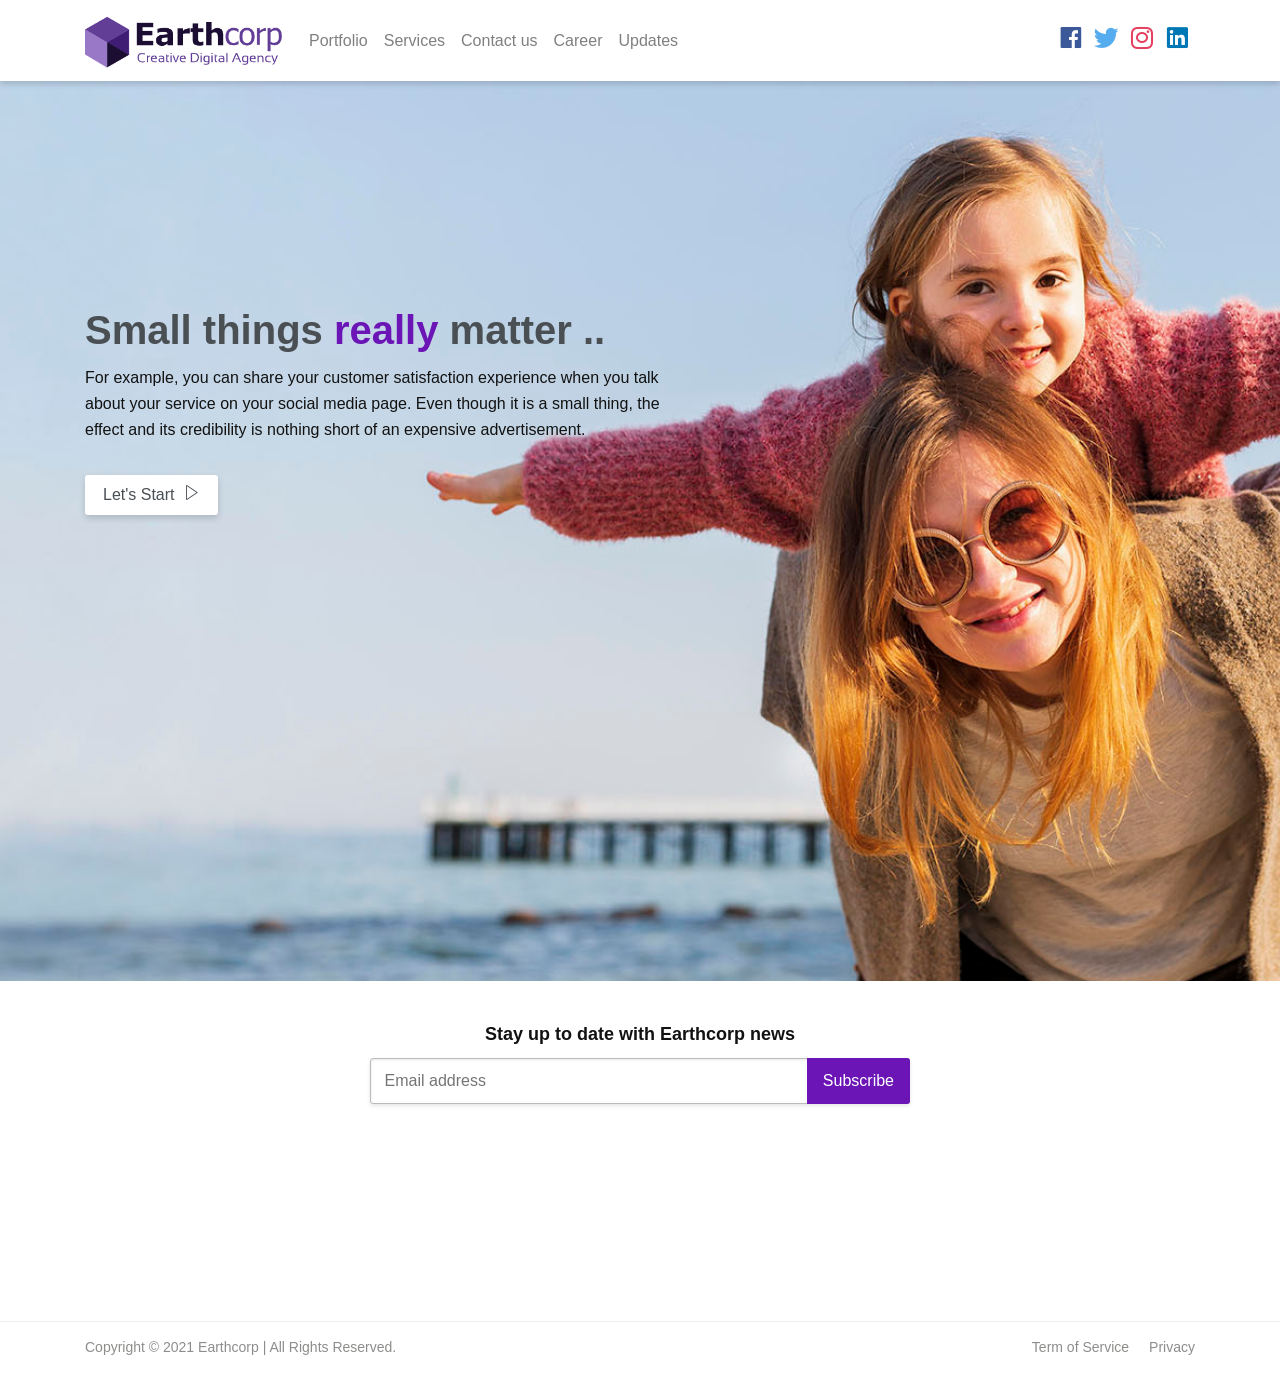
==== commit e7dff604: "initial commit" ====
--- a/index.html
+++ b/index.html
@@ -83,6 +83,7 @@
                             <a href="services.html" class="nav-item nav-link">Services</a>
                             <a href="contact.html" class="nav-item nav-link">Contact us</a>
                             <a href="career.html" class="nav-item nav-link">Career</a>
+                            <a href="latest-updates.html" class="nav-item nav-link">Updates</a>
                         </div>
                         <div class="navbar-nav ml-auto">
                             <div class="social d-none d-sm-flex align-items-center">
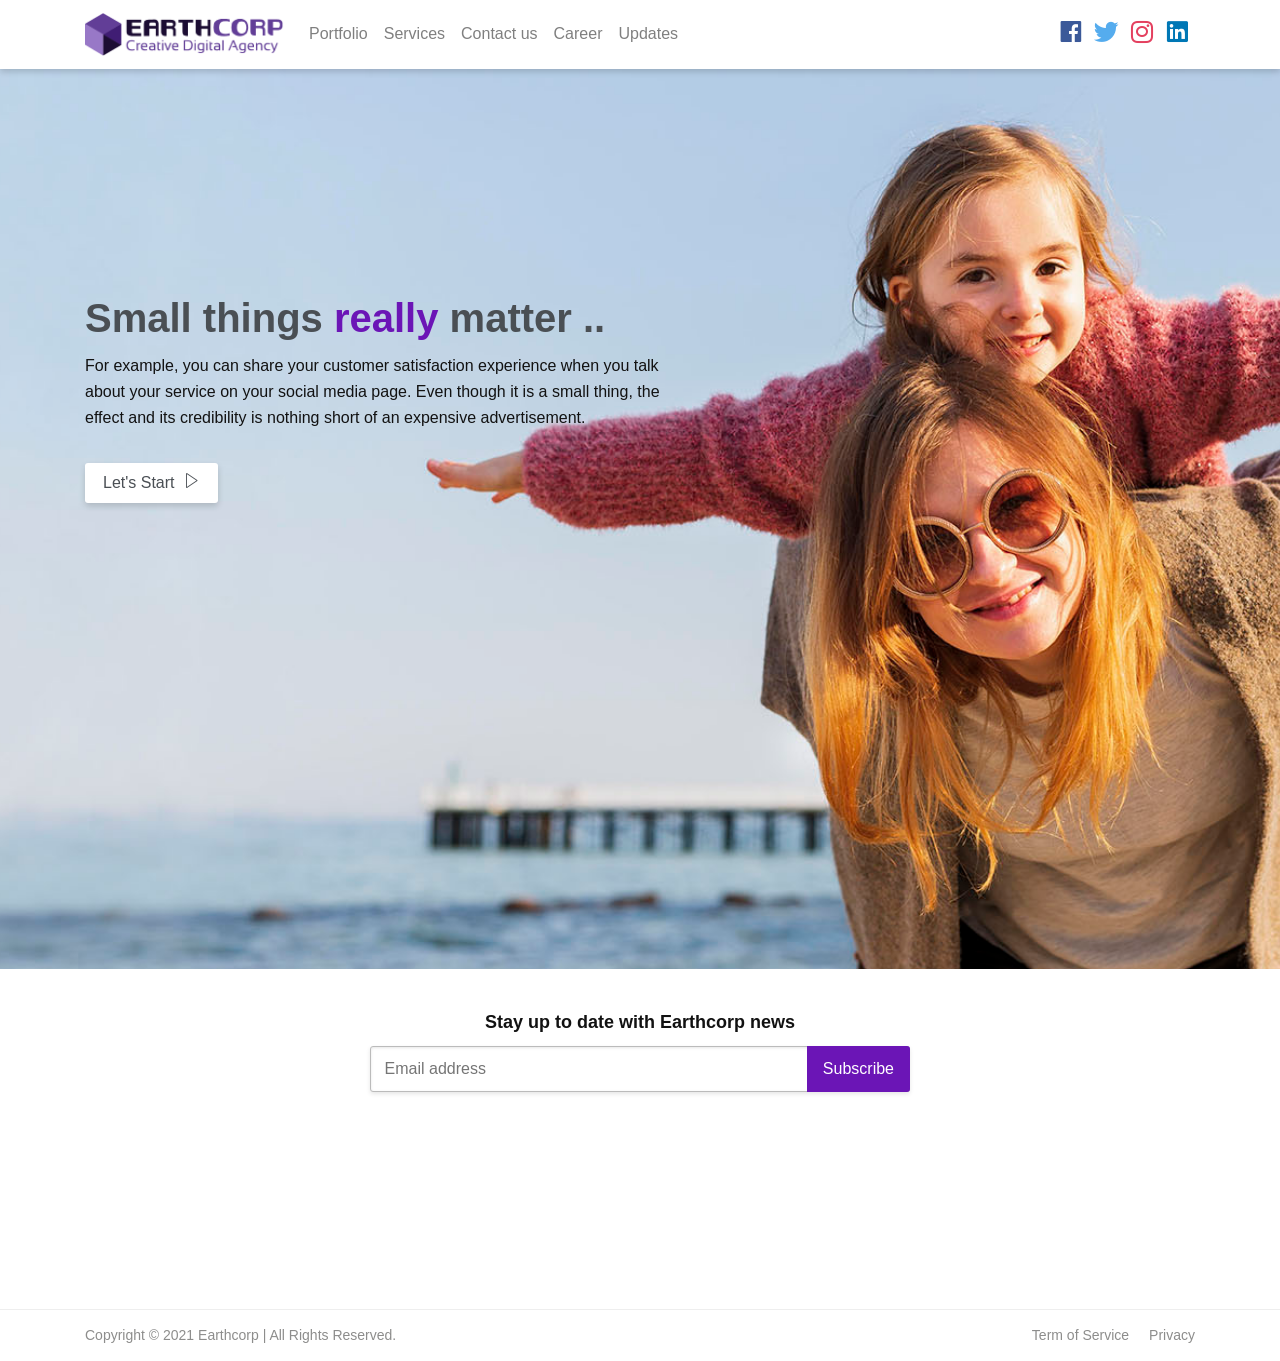
==== commit fc2593be: "Initial commit" ====
--- a/index.html
+++ b/index.html
@@ -4,7 +4,7 @@
         <meta charset="utf-8">
         <meta http-equiv="x-ua-compatible" content="ie-edge">
         <meta name="viewport" content="width=device-width, initial-scale=1,shrink-to-fit=no">
-        <title>Earthcorp - Creative Digital Agency</title>
+        <title>Earthcorp - Website Management Services</title>
         <meta name="description" content="We sell domains, hosting, security certificates, business email etc. Build and manage all types of websites.">
         <meta name="keywords" content="website, domain, hosting, business email, ssl, logo creation">
         <link rel="canonical" href="https://www.earthcorp.in/">
@@ -59,7 +59,7 @@
         "@type": "EmployerAggregateRating",
         "itemReviewed": {
             "@type": "Organization",
-            "name" : "Creative Digital Agency",
+            "name" : "Website Management Services",
             "sameAs" : "http://www.earthcorp.in"
         },
         "ratingValue": "91",
